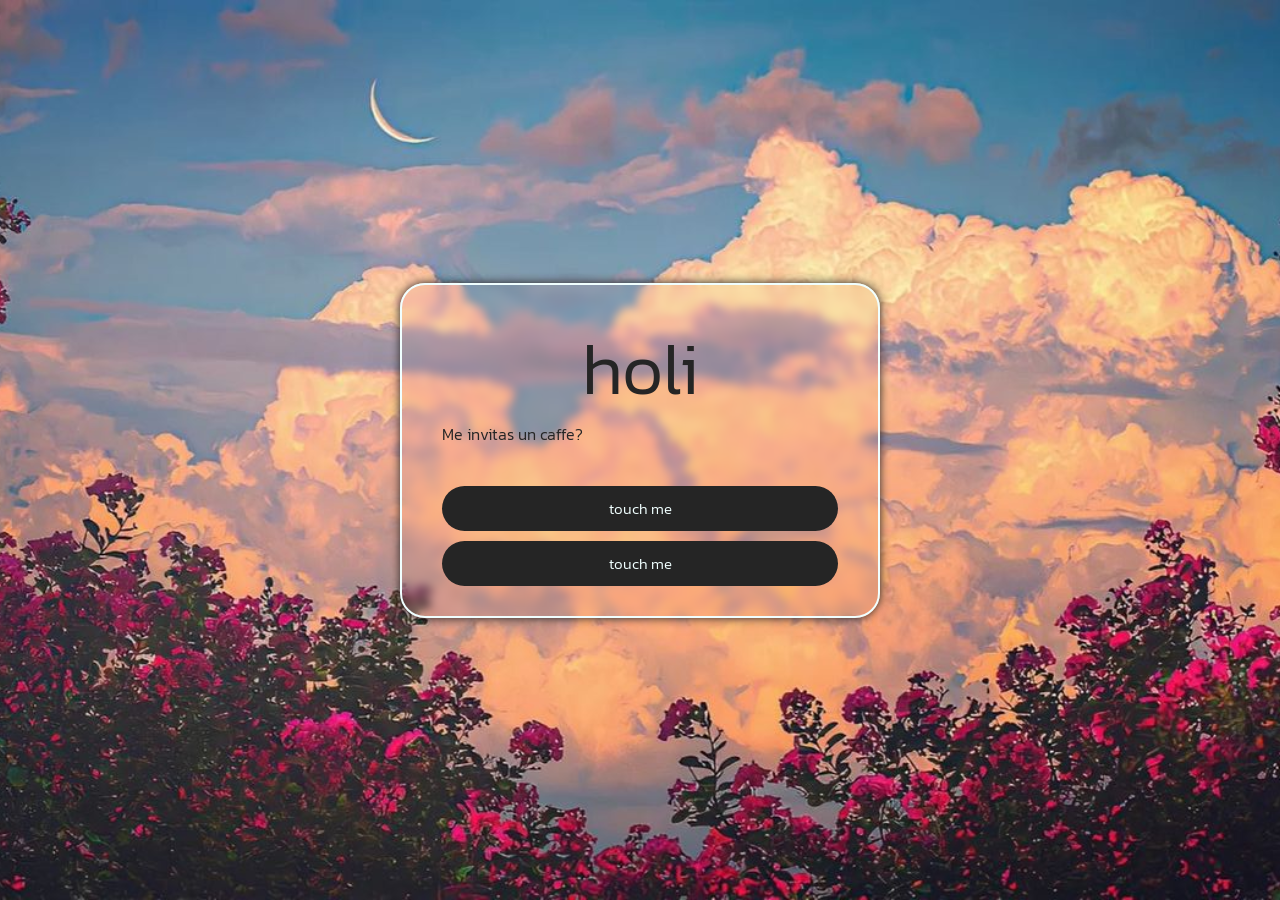
==== index.html @ 61249af0 "cambioMainAIndex" ====
<!DOCTYPE html>
<html lang="en">
  <head>
    <meta charset="UTF-8" />
    <link rel="stylesheet" href="public/style/main.css" />
    <meta name="viewport" content="width=device-width, initial-scale=1.0" />
    <link rel="preconnect" href="https://fonts.googleapis.com" />
    <link rel="preconnect" href="https://fonts.gstatic.com" crossorigin />
    <link
      href="https://fonts.googleapis.com/css2?family=Kanit:ital,wght@0,100;0,200;0,300;0,400;0,500;0,600;0,700;0,800;0,900;1,100;1,200;1,300;1,400;1,500;1,600;1,700;1,800;1,900&display=swap"
      rel="stylesheet"
    />
    <title>Helena</title>
  </head>
  <body>
    <div class="present">
      <div class="title">
        <h1>holi</h1>
      </div>
      <div class="descripcion">
        <span>Me invitas un caffe? </span>
      </div>
      <div class="botones">
        <button type="button" class="button" id="buttonLink">
          <a href="public/template/flower.html"> touch me</a>
        </button>
        <button type="button" class="button">
          <a href="public/template/flower.html"> touch me</a>
        </button>
      </div>
    </div>
    <script src="src/script.js"></script>
  </body>
</html>
---- public/style/main.css ----
* {
  margin: 0;
  padding: 0;
  box-sizing: border-box;
  font-family: "Kanit", sans-serif;
  font-weight: 350;
  font-style: normal;
  text-decoration: none;
  color: rgb(37, 37, 37);
}

body {
  display: flex;
  justify-content: center;
  align-items: center;
  min-height: 100vh;
  background: url("/public/img/img.jpg") no-repeat;
  background-size: cover;
  background-position: center;
}

.present {
  width: 480px;
  background: transparent;
  border: 2px solid azure;
  backdrop-filter: blur(5px);
  box-shadow: 0 0 10px rgb(37, 37, 37);
  color: azure;
  padding: 30px 40px;
  border-radius: 25px;
  opacity: 0;
  transition: opacity 0.5s ease;
}
.present.show {
  opacity: 1;
}

.title {
  font-size: 36px;
  text-align: center;
}

.descripcion {
  text-align: justify;
}

.botones {
  margin-top: 30px;
}
.present .button {
  background: #252525;
  font-size: 15px;
  width: 100%;
  height: 45px;
  border: none;
  outline: none;
  border-radius: 40px;
  margin-top: 10px;
}

.button a {
  color: azure;
}
.present .button:hover {
  cursor: pointer;
}
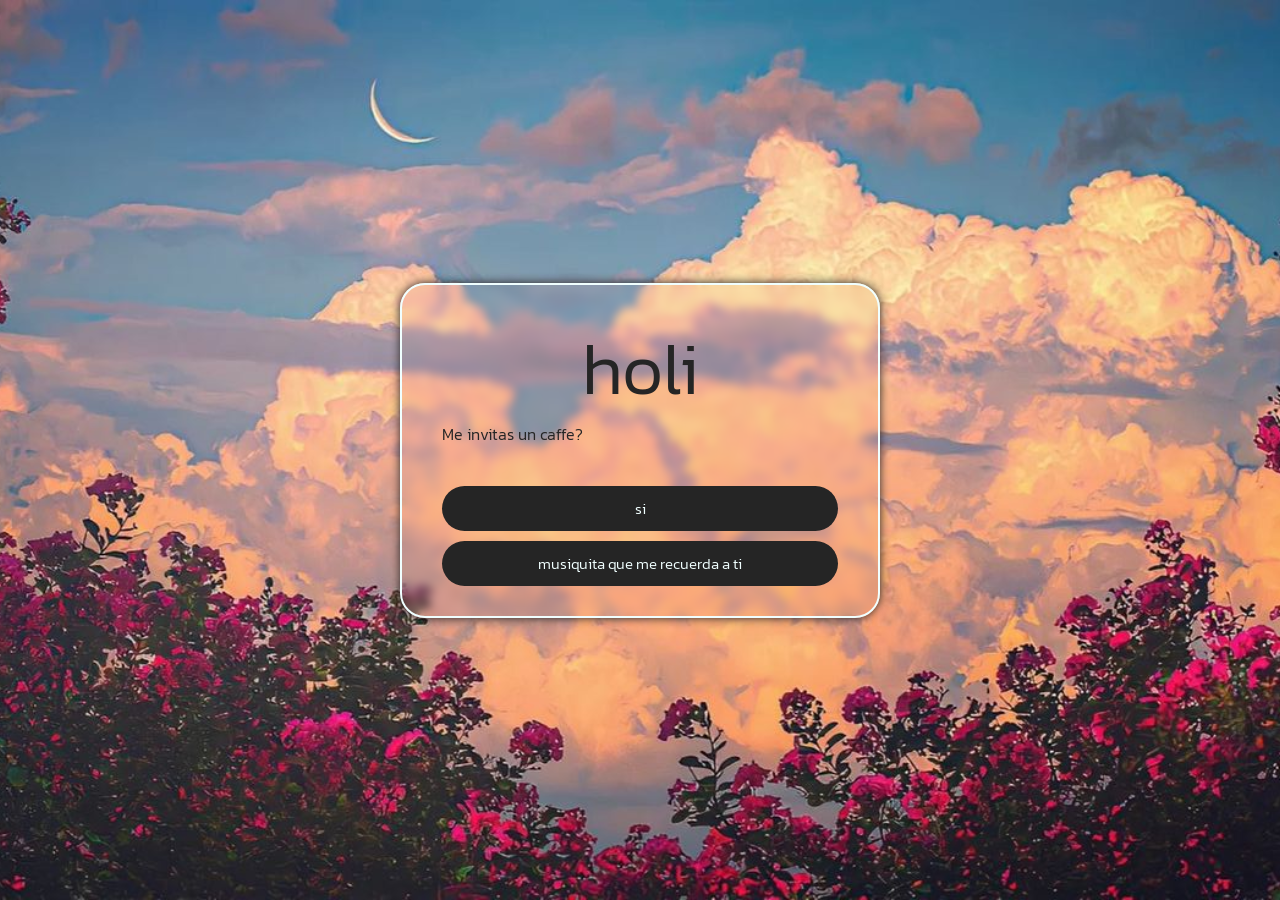
==== commit 1fc8132a: "musica" ====
--- a/index.html
+++ b/index.html
@@ -22,10 +22,10 @@
       </div>
       <div class="botones">
         <button type="button" class="button" id="buttonLink">
-          <a href="public/template/flower.html"> touch me</a>
+          <a href="public/template/flower.html"> si</a>
         </button>
-        <button type="button" class="button">
-          <a href="public/template/flower.html"> touch me</a>
+        <button type="button" class="button" id="buttonLink2">
+          <a href="public/template/music.html"> musiquita que me recuerda a ti</a>
         </button>
       </div>
     </div>
